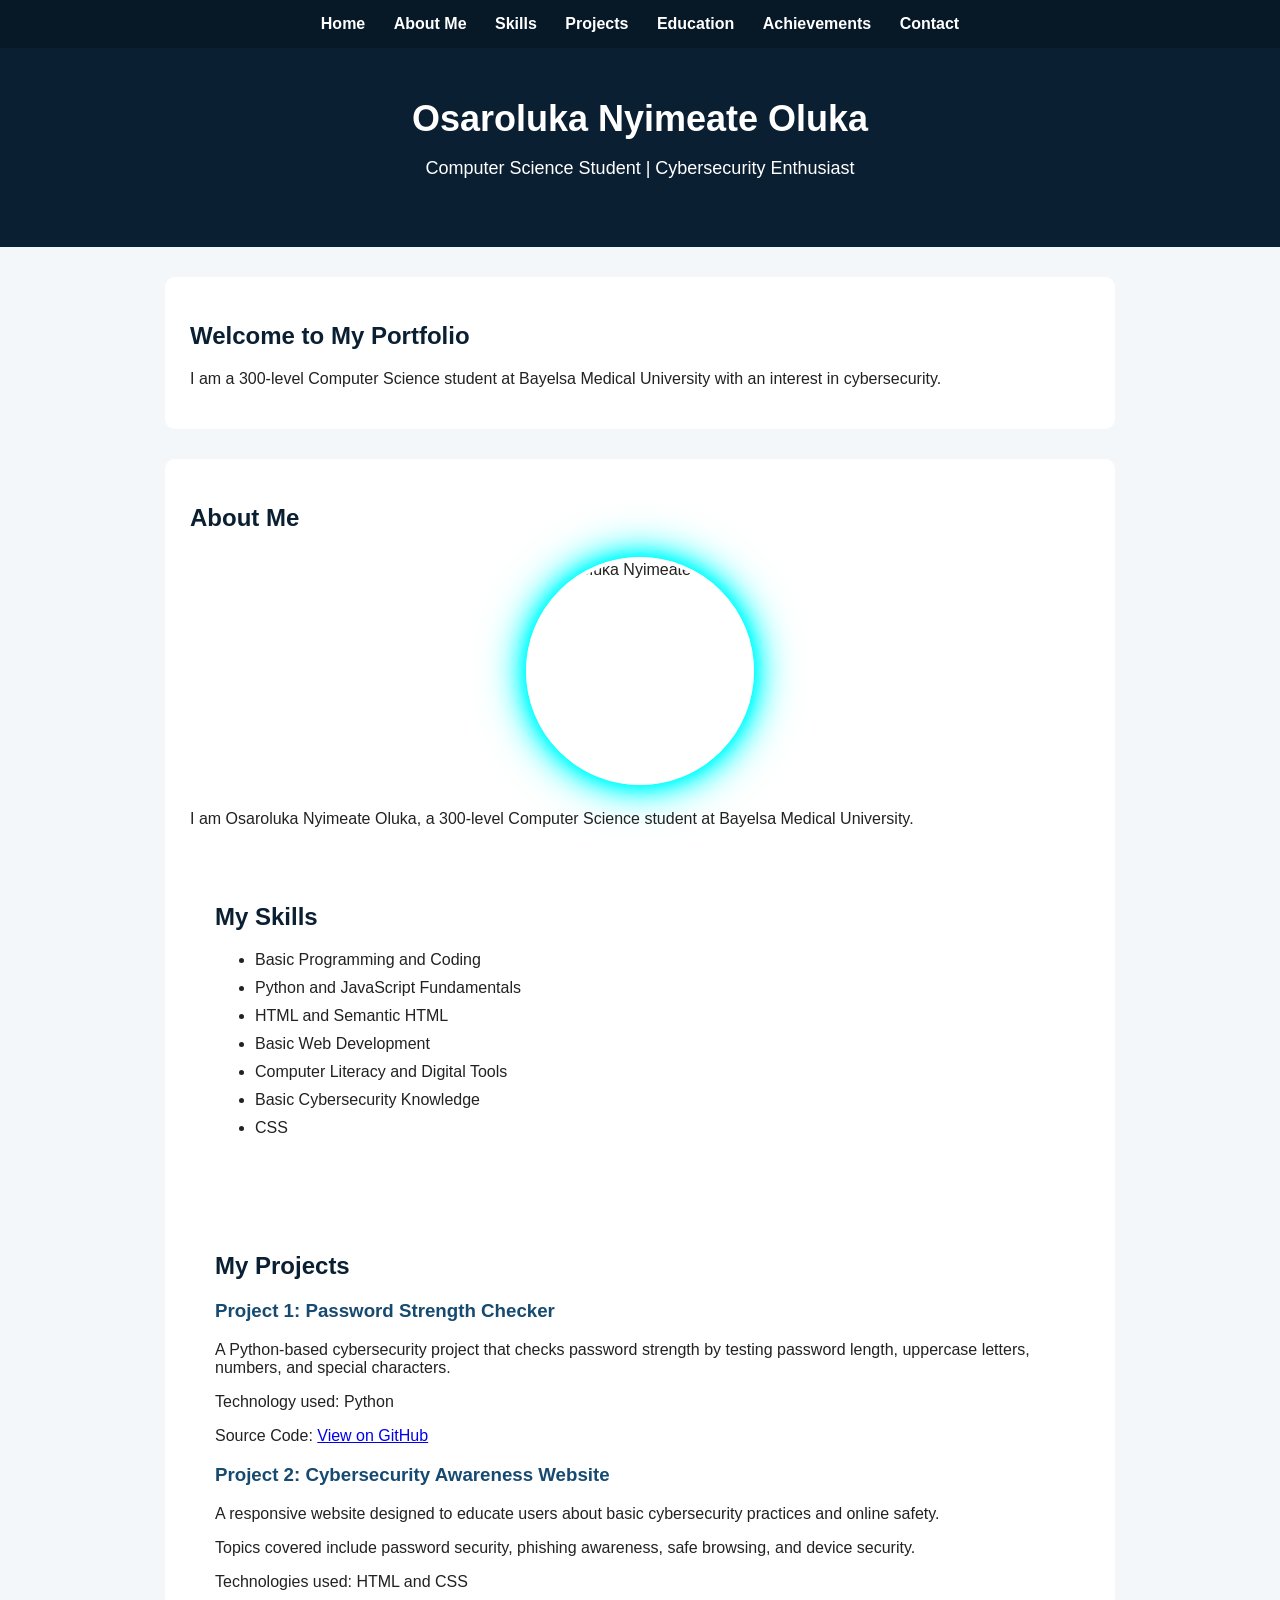
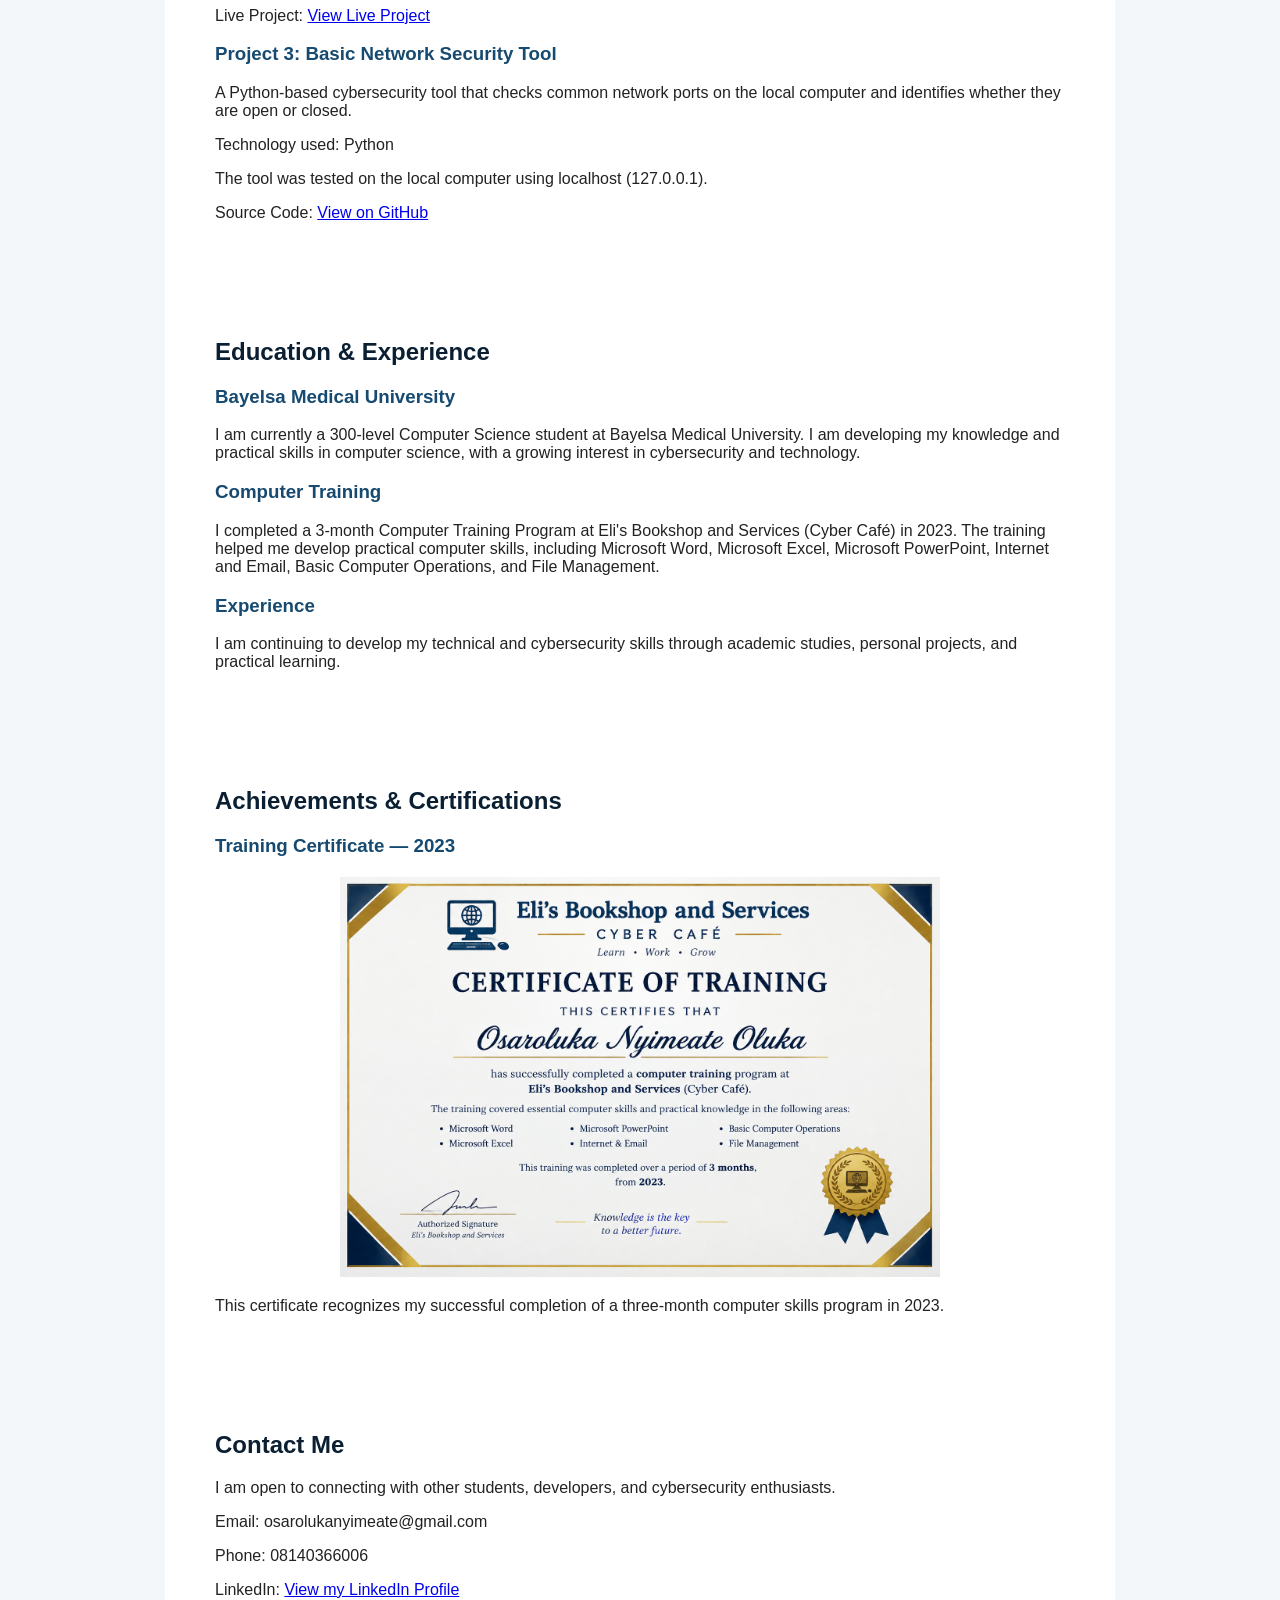
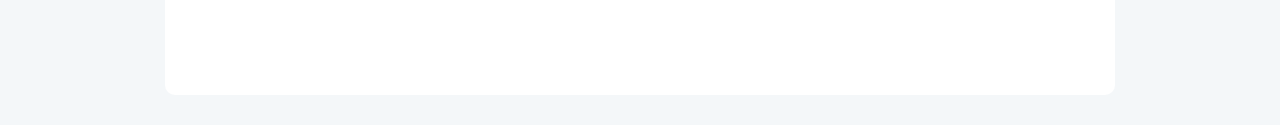
==== index.html @ 77a9a87f "Update index.html" ====
<!DOCTYPE html>
<html lang="en">
<head>
    <meta charset="UTF-8">
    <meta name="viewport" content="width=device-width, initial-scale=1.0">
    <title>Osaroluka Nyimeate Oluka | Cybersecurity Portfolio</title>
    <link rel="stylesheet" href="style.css">
</head>

<body>

    <nav>
        <a href="#home">Home</a>
        <a href="#about">About Me</a>
        <a href="#skills">Skills</a>
        <a href="#projects">Projects</a>
        <a href="#education">Education</a>
	<a href="#achievements">Achievements</a>
	<a href="#contact">Contact</a>
    </nav>

    <header id="home">
        <h1>Osaroluka Nyimeate Oluka</h1>
        <p>Computer Science Student | Cybersecurity Enthusiast</p>
    </header>

    <section>
        <h2>Welcome to My Portfolio</h2>
        <p>
            I am a 300-level Computer Science student at Bayelsa Medical University
            with an interest in cybersecurity.
        </p>
    </section>

    <section id="about">
    <h2>About Me</h2>

   <img src="/cybersecurity-portfolio/images/profile.jpg"
     alt="Osaroluka Nyimeate Oluka"
     class="profile-picture">
    <p>
        I am Osaroluka Nyimeate Oluka, a 300-level Computer Science student
        at Bayelsa Medical University.
    </p>

    <section id="skills">
        <h2>My Skills</h2>

        <ul>
            <li>Basic Programming and Coding</li>
            <li>Python and JavaScript Fundamentals</li>
            <li>HTML and Semantic HTML</li>
            <li>Basic Web Development</li>
            <li>Computer Literacy and Digital Tools</li>
            <li>Basic Cybersecurity Knowledge</li>
            <li>CSS</li>
        </ul>
    </section>

  <section id="projects">
    <h2>My Projects</h2>

    <div>
        <h3>Project 1: Password Strength Checker</h3>
        <p>
            A Python-based cybersecurity project that checks password strength
            by testing password length, uppercase letters, numbers, and special
            characters.
        </p>
        <p>
            Technology used: Python
        </p>
        <p>
            Source Code:
            <a href="https://github.com/osarolukanyimeate-ui/cybersecurity-portfolio/tree/main/password-checker"
               target="_blank">
                View on GitHub
            </a>
        </p>
    </div>

    <div>
        <h3>Project 2: Cybersecurity Awareness Website</h3>
        <p>
            A responsive website designed to educate users about basic
            cybersecurity practices and online safety.
        </p>
        <p>
            Topics covered include password security, phishing awareness,
            safe browsing, and device security.
        </p>
        <p>
            Technologies used: HTML and CSS
        </p>
        <p>
            Live Project:
            <a href="https://osarolukanyimeate-ui.github.io/cybersecurity-portfolio/cybersecurity-awareness/awareness.html"
               target="_blank">
                View Live Project
            </a>
        </p>
    </div>

    <div>
        <h3>Project 3: Basic Network Security Tool</h3>
        <p>
            A Python-based cybersecurity tool that checks common network
            ports on the local computer and identifies whether they are
            open or closed.
        </p>
        <p>
            Technology used: Python
        </p>
        <p>
            The tool was tested on the local computer using localhost
            (127.0.0.1).
        </p>
        <p>
            Source Code:
            <a href="https://github.com/osarolukanyimeate-ui/cybersecurity-portfolio/tree/main/network-security-tool"
               target="_blank">
                View on GitHub
            </a>
        </p>
    </div>
</section>
<section id="education">
    <h2>Education & Experience</h2>

    <h3>Bayelsa Medical University</h3>
    <p>
        I am currently a 300-level Computer Science student at Bayelsa Medical University.
        I am developing my knowledge and practical skills in computer science, with a growing
        interest in cybersecurity and technology.
    </p>

    <h3>Computer Training</h3>
    <p>
        I completed a 3-month Computer Training Program at Eli's Bookshop and Services
        (Cyber Café) in 2023. The training helped me develop practical computer skills,
        including Microsoft Word, Microsoft Excel, Microsoft PowerPoint, Internet and Email,
        Basic Computer Operations, and File Management.
    </p>

    <h3>Experience</h3>
    <p>
        I am continuing to develop my technical and cybersecurity skills through academic
        studies, personal projects, and practical learning.
    </p>
</section>
<section id="achievements">
    <h2>Achievements & Certifications</h2>

    <h3>Training Certificate — 2023</h3>

   <img src="Images/certificate.png"
     alt="Certificate of Computer Training">

    <p>
        This certificate recognizes my successful completion of a
        three-month computer skills program in 2023.
    </p>
</section>
    <section id="contact">
    <h2>Contact Me</h2>

    <p>
        I am open to connecting with other students, developers,
        and cybersecurity enthusiasts.
    </p>

    <p>
        Email: osarolukanyimeate@gmail.com
    </p>

    <p>
        Phone: 08140366006
    </p>

    <p>
        LinkedIn:
        <a href="https://www.linkedin.com/in/nyimeate-osaroluka-bbb69943b"
           target="_blank">
            View my LinkedIn Profile
        </a>
    </p>
</section>
---- style.css ----
body {
    font-family: Arial, sans-serif;
    margin: 0;
    padding: 0;
    background-color: #f4f7f9;
    color: #222;
}

nav {
    background-color: #071827;
    text-align: center;
    padding: 15px;
}

nav a {
    color: white;
    text-decoration: none;
    margin: 0 12px;
    font-weight: bold;
}

nav a:hover {
    text-decoration: underline;
}

header {
    background-color: #0b1f33;
    color: white;
    text-align: center;
    padding: 50px 20px;
}

header h1 {
    margin: 0;
    font-size: 36px;
}

header p {
    font-size: 18px;
}

section {
    max-width: 900px;
    margin: 30px auto;
    padding: 25px;
    background-color: white;
    border-radius: 10px;
}

h2 {
    color: #0b1f33;
}

h3 {
    color: #164a70;
}

li {
    margin-bottom: 10px;
}


/* Mobile Responsive Design */

@media (max-width: 600px) {

    nav a {
        display: block;
        margin: 10px 0;
    }

    header {
        padding: 35px 15px;
    }

    header h1 {
        font-size: 28px;
    }

    header p {
        font-size: 16px;
    }

    section {
        margin: 20px 10px;
        padding: 20px;
    }

    h2 {
        font-size: 24px;
    }
}
#achievements img {
    width: 600px;
    max-width: 100%;
    height: auto;
    display: block;
    margin: 20px auto;
}
.profile-picture {
    width: 220px;
    height: 220px;
    object-fit: cover;
    border-radius: 50%;
    display: block;
    margin: 25px auto;

    /* Glowing circumference */
    border: 4px solid white;
    box-shadow:
        0 0 10px #00ffff,
        0 0 20px #00ffff,
        0 0 35px #00ffff,
        0 0 50px rgba(0, 255, 255, 0.7);

    /* Smooth animation */
    animation: profileGlow 2s ease-in-out infinite alternate;
}

@keyframes profileGlow {
    from {
        box-shadow:
            0 0 8px #00ffff,
            0 0 15px #00ffff,
            0 0 25px #00ffff;
    }

    to {
        box-shadow:
            0 0 15px #00ffff,
            0 0 30px #00ffff,
            0 0 50px #00ffff,
            0 0 70px rgba(0, 255, 255, 0.7);
    }
}
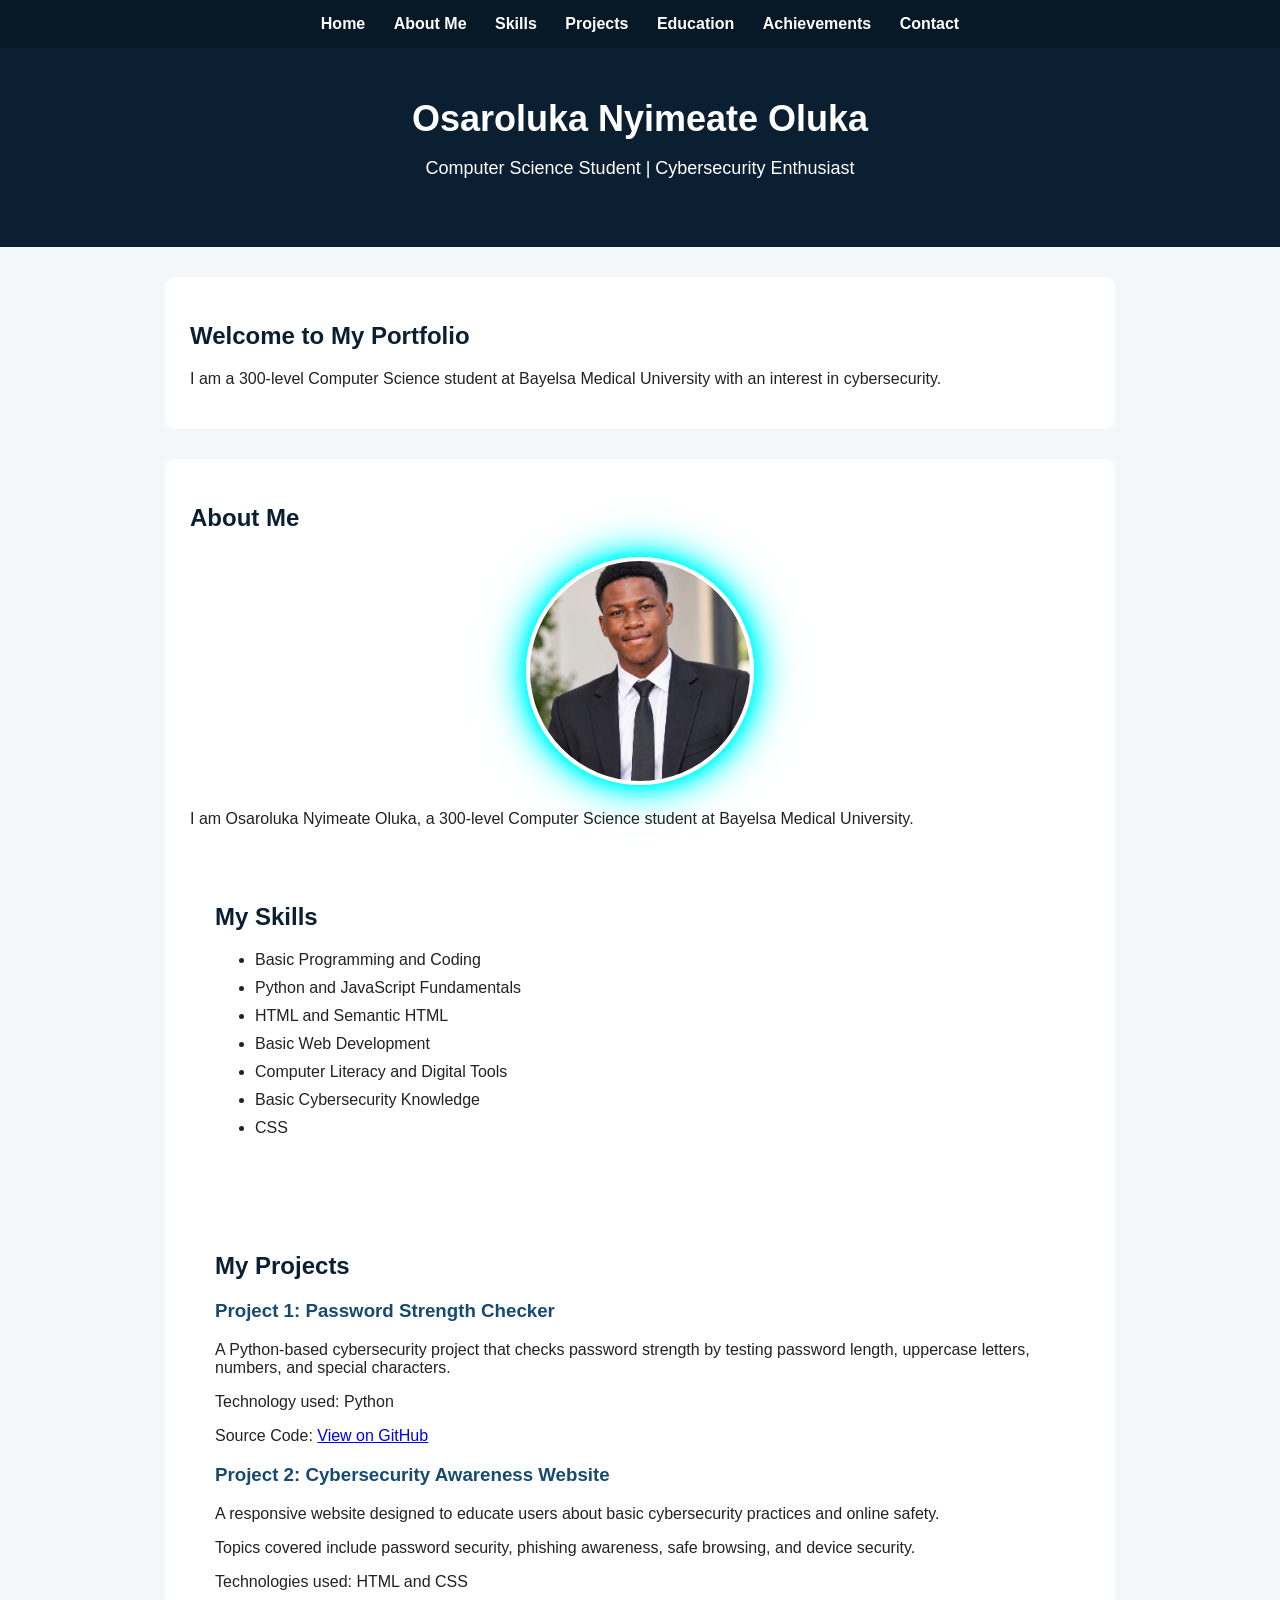
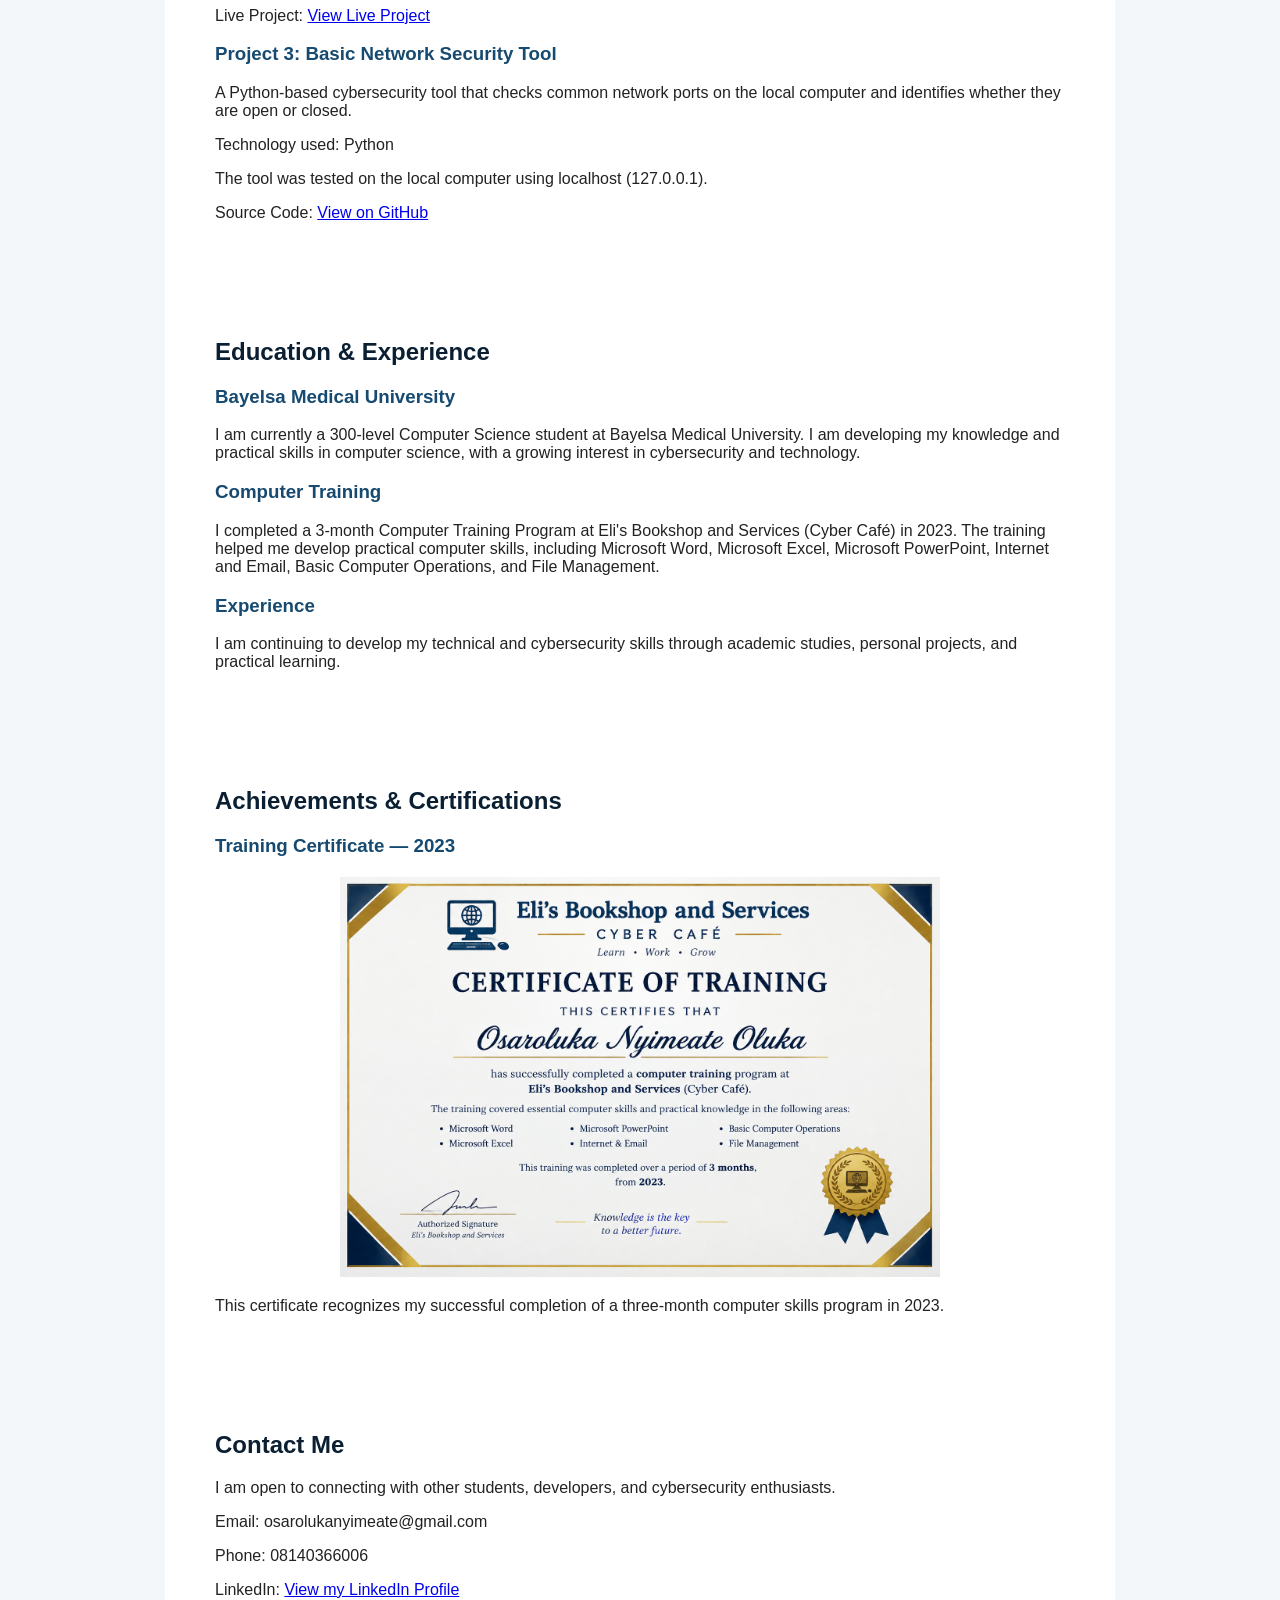
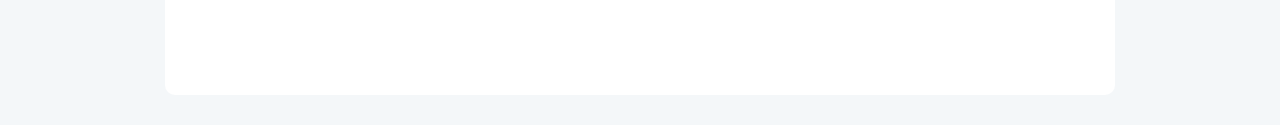
==== commit 265a11a6: "Update index.html" ====
--- a/index.html
+++ b/index.html
@@ -34,8 +34,7 @@
 
     <section id="about">
     <h2>About Me</h2>
-
-   <img src="/cybersecurity-portfolio/images/profile.jpg"
+<img src="Images/profile.png"
      alt="Osaroluka Nyimeate Oluka"
      class="profile-picture">
     <p>
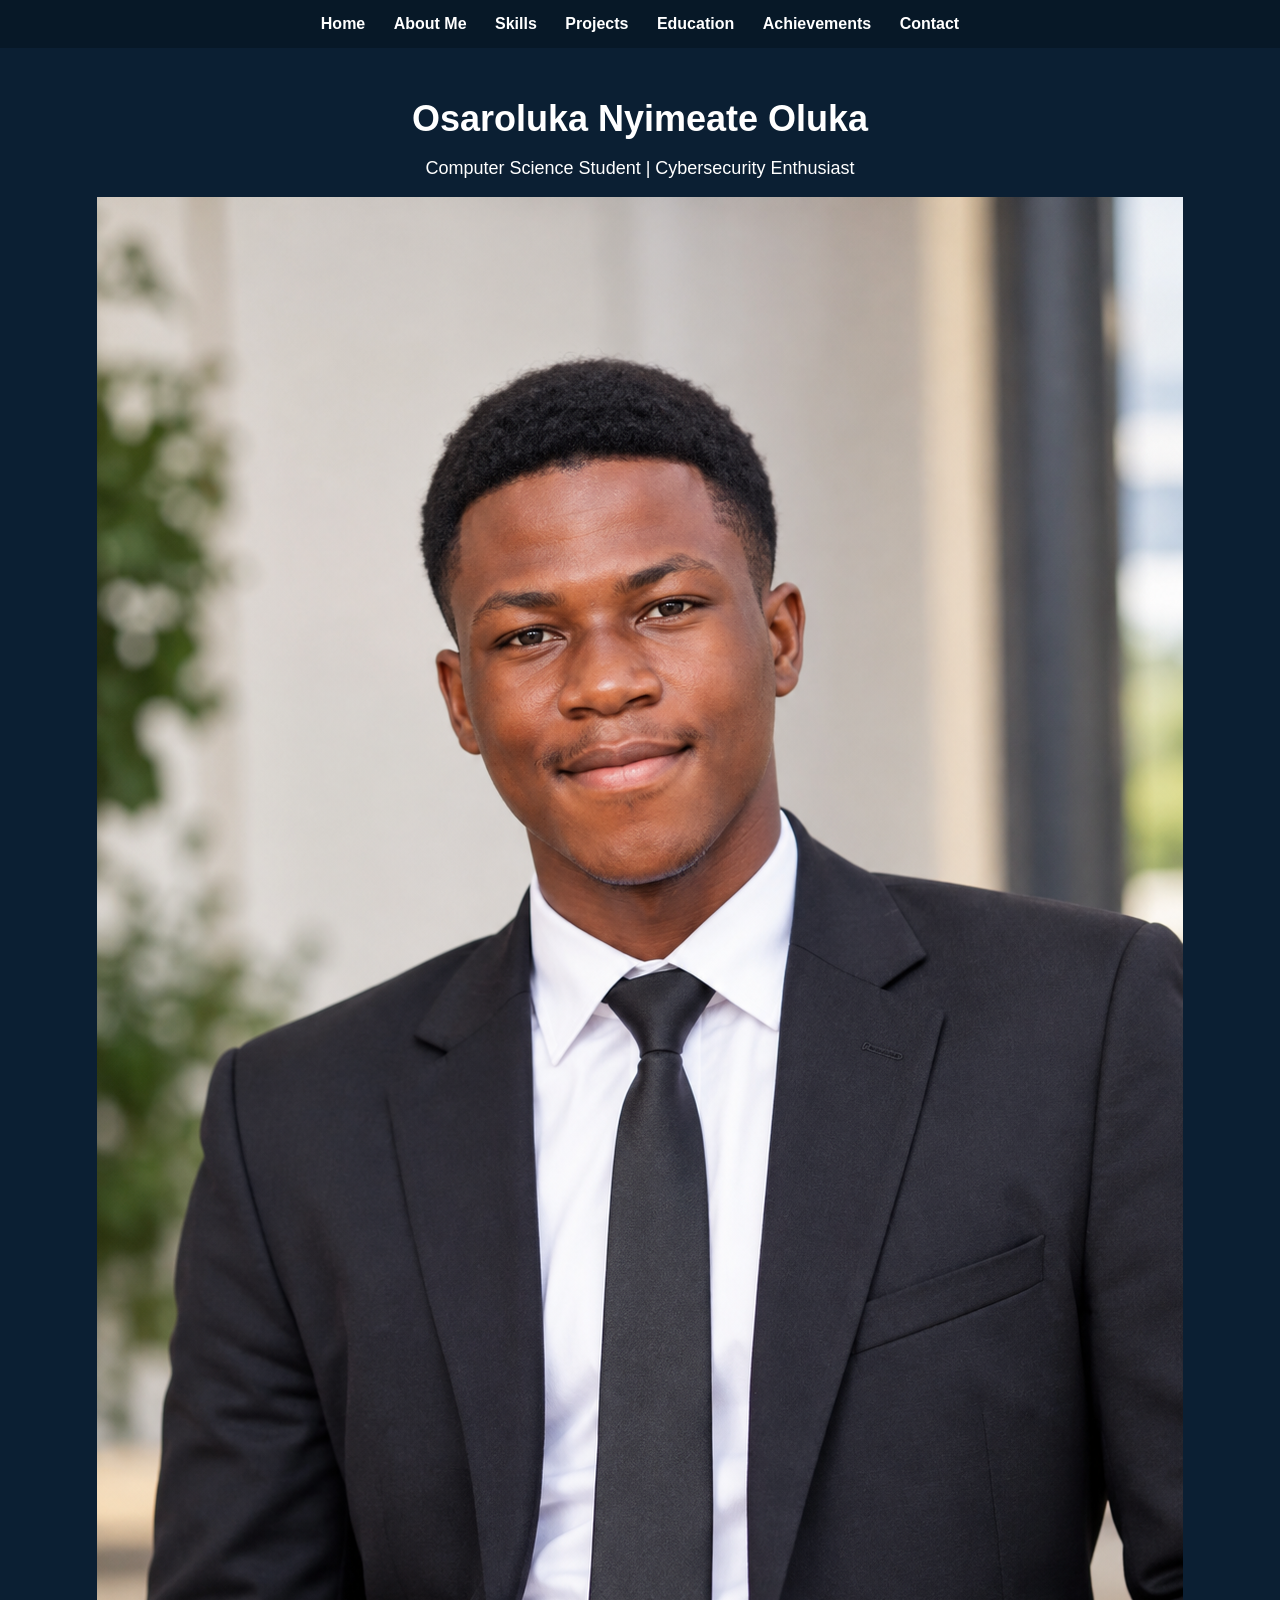
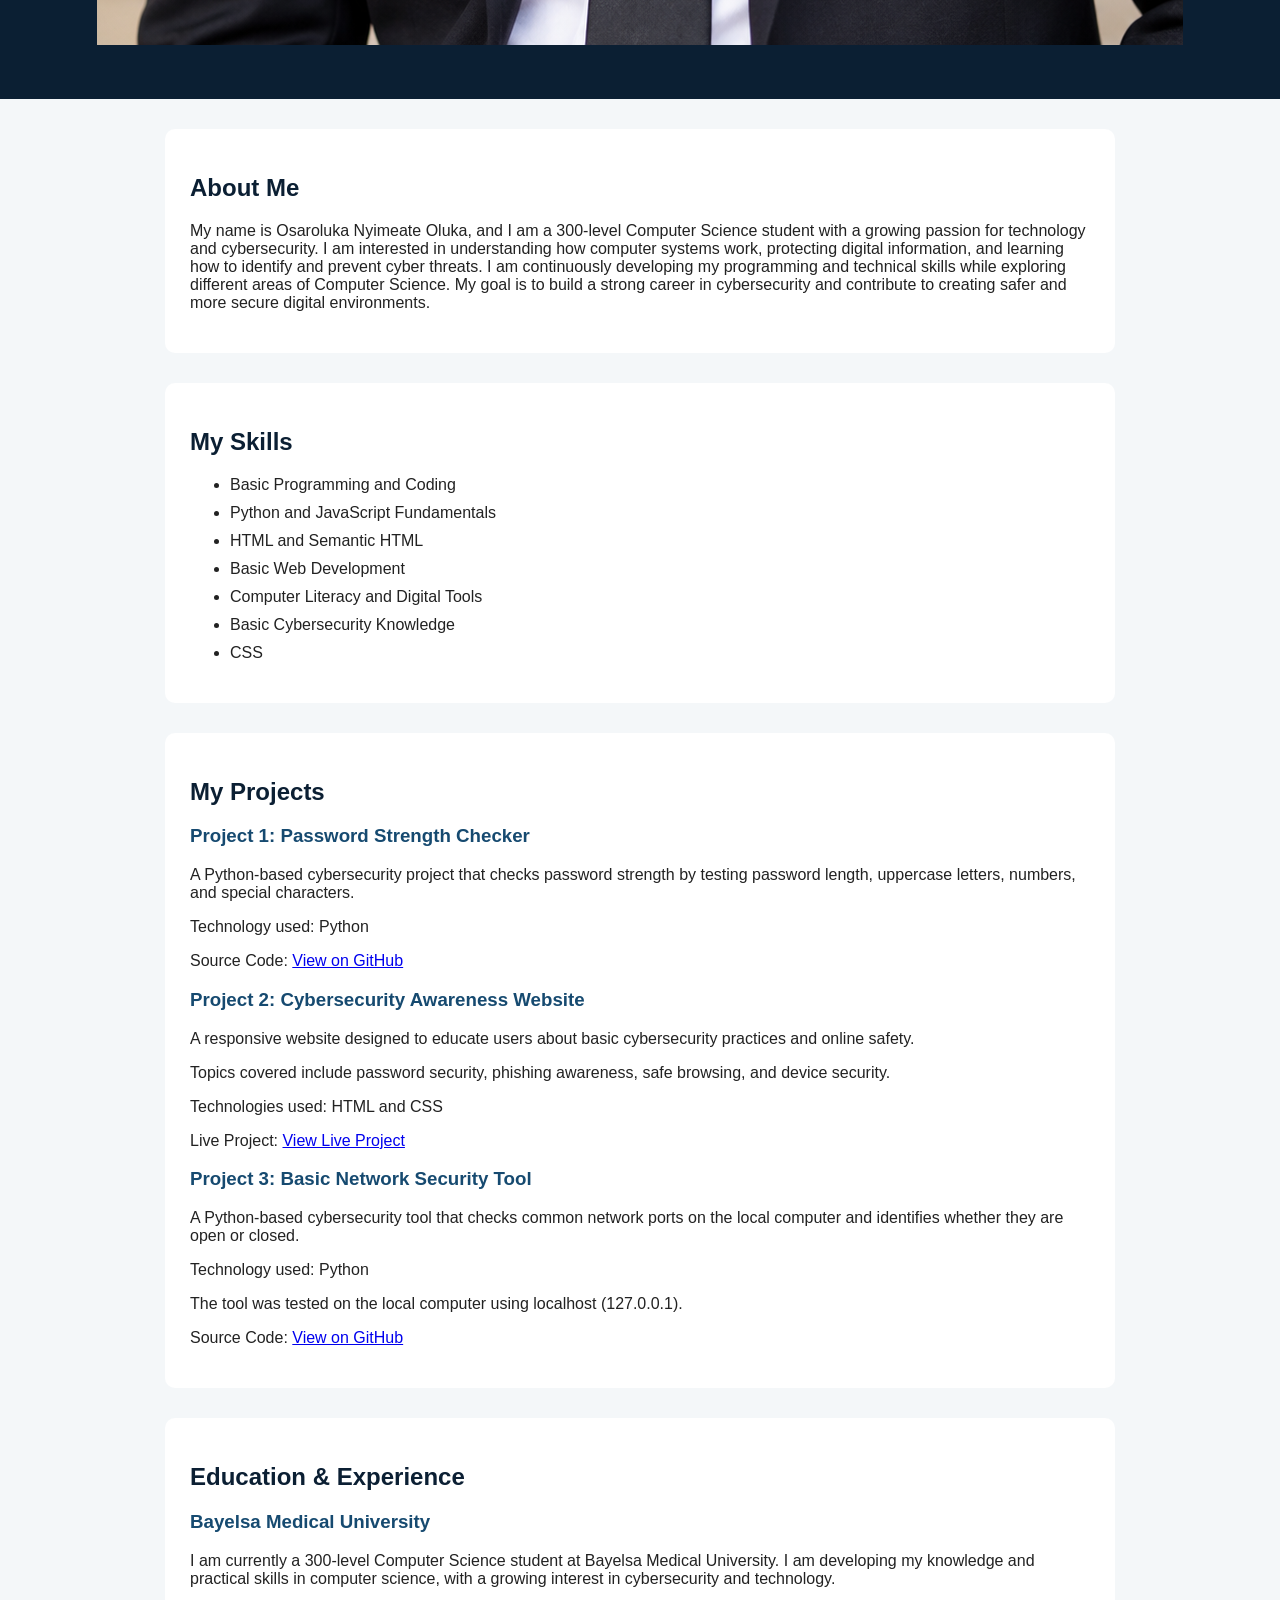
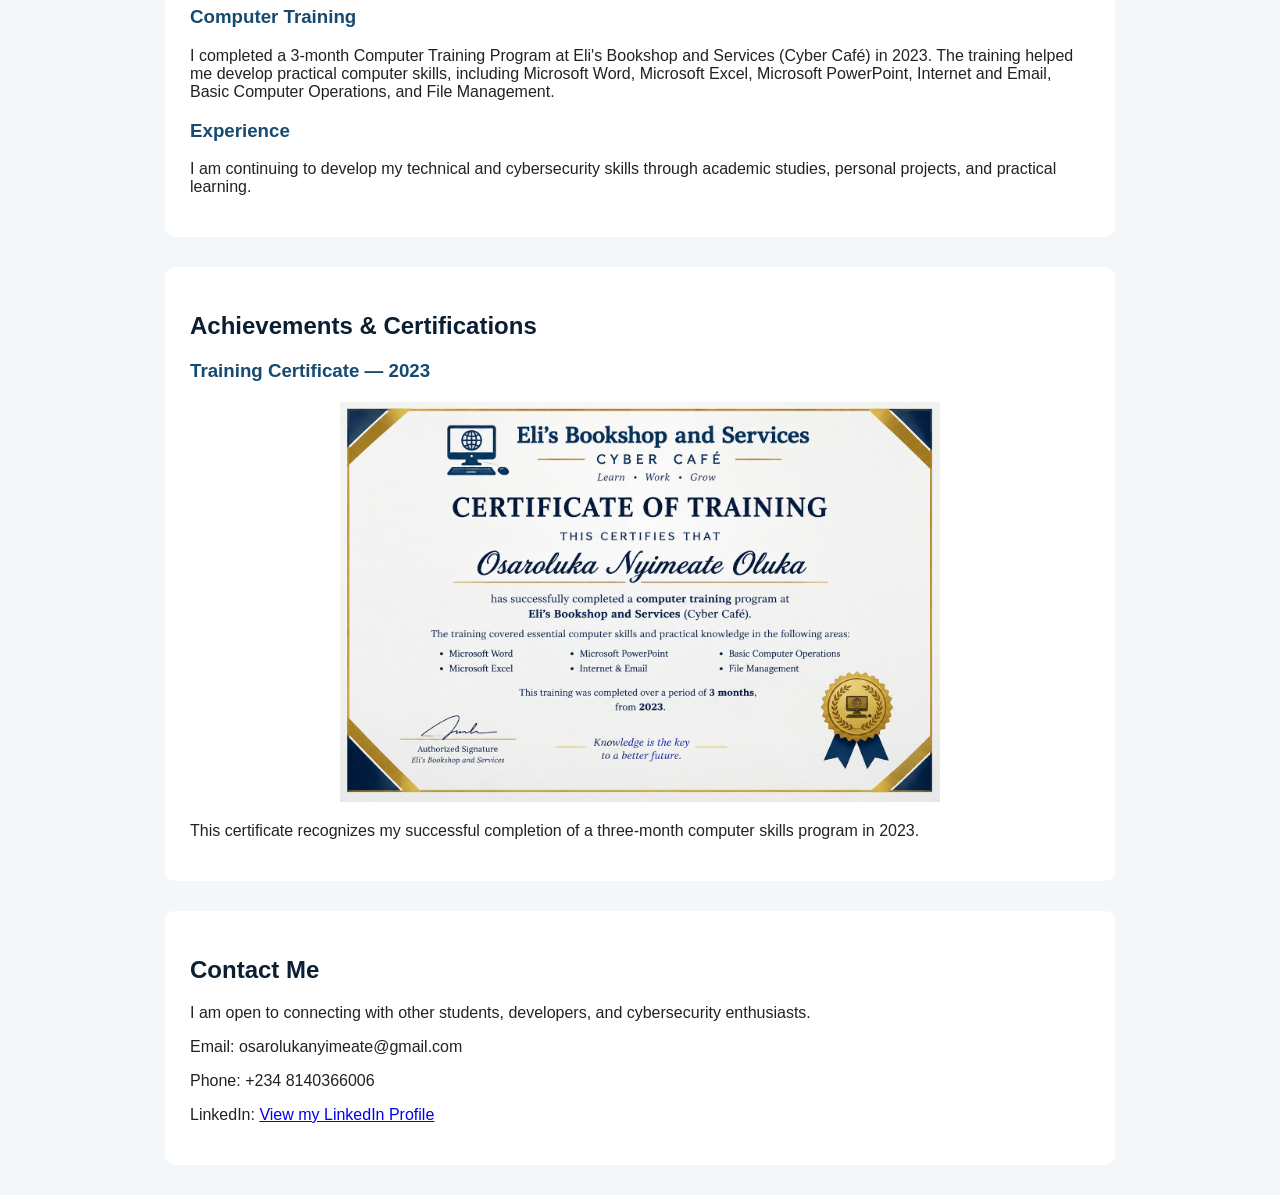
==== commit fdc41d00: "Update index.html" ====
--- a/index.html
+++ b/index.html
@@ -19,42 +19,52 @@
 	<a href="#contact">Contact</a>
     </nav>
 
-    <header id="home">
-        <h1>Osaroluka Nyimeate Oluka</h1>
-        <p>Computer Science Student | Cybersecurity Enthusiast</p>
-    </header>
+ <header id="home">
+    <div class="header-content">
 
-    <section>
-        <h2>Welcome to My Portfolio</h2>
-        <p>
-            I am a 300-level Computer Science student at Bayelsa Medical University
-            with an interest in cybersecurity.
-        </p>
-    </section>
+        <div class="header-text">
+            <h1>Osaroluka Nyimeate Oluka</h1>
+            <p>Computer Science Student | Cybersecurity Enthusiast</p>
+        </div>
 
-    <section id="about">
+        <img src="Images/profile.png"
+             alt="Osaroluka Nyimeate Oluka"
+             class="header-picture">
+
+    </div>
+</header>
+
+    
+   <section id="about">
     <h2>About Me</h2>
-<img src="Images/profile.png"
-     alt="Osaroluka Nyimeate Oluka"
-     class="profile-picture">
+
     <p>
-        I am Osaroluka Nyimeate Oluka, a 300-level Computer Science student
-        at Bayelsa Medical University.
+        My name is Osaroluka Nyimeate Oluka, and I am a 300-level Computer Science
+        student with a growing passion for technology and cybersecurity. I am
+        interested in understanding how computer systems work, protecting digital
+        information, and learning how to identify and prevent cyber threats. I am
+        continuously developing my programming and technical skills while exploring
+        different areas of Computer Science. My goal is to build a strong career in
+        cybersecurity and contribute to creating safer and more secure digital
+        environments.
     </p>
+</section>
 
-    <section id="skills">
-        <h2>My Skills</h2>
 
-        <ul>
-            <li>Basic Programming and Coding</li>
-            <li>Python and JavaScript Fundamentals</li>
-            <li>HTML and Semantic HTML</li>
-            <li>Basic Web Development</li>
-            <li>Computer Literacy and Digital Tools</li>
-            <li>Basic Cybersecurity Knowledge</li>
-            <li>CSS</li>
-        </ul>
-    </section>
+<section id="skills">
+    <h2>My Skills</h2>
+
+    <ul>
+        <li>Basic Programming and Coding</li>
+        <li>Python and JavaScript Fundamentals</li>
+        <li>HTML and Semantic HTML</li>
+        <li>Basic Web Development</li>
+        <li>Computer Literacy and Digital Tools</li>
+        <li>Basic Cybersecurity Knowledge</li>
+        <li>CSS</li>
+    </ul>
+</section>
+
 
   <section id="projects">
     <h2>My Projects</h2>
@@ -81,7 +91,7 @@
     <div>
         <h3>Project 2: Cybersecurity Awareness Website</h3>
         <p>
-            A responsive website designed to educate users about basic
+            A responsive website designed to educate users about basic 
             cybersecurity practices and online safety.
         </p>
         <p>
@@ -173,7 +183,7 @@
     </p>
 
     <p>
-        Phone: 08140366006
+        Phone: +234 8140366006
     </p>
 
     <p>
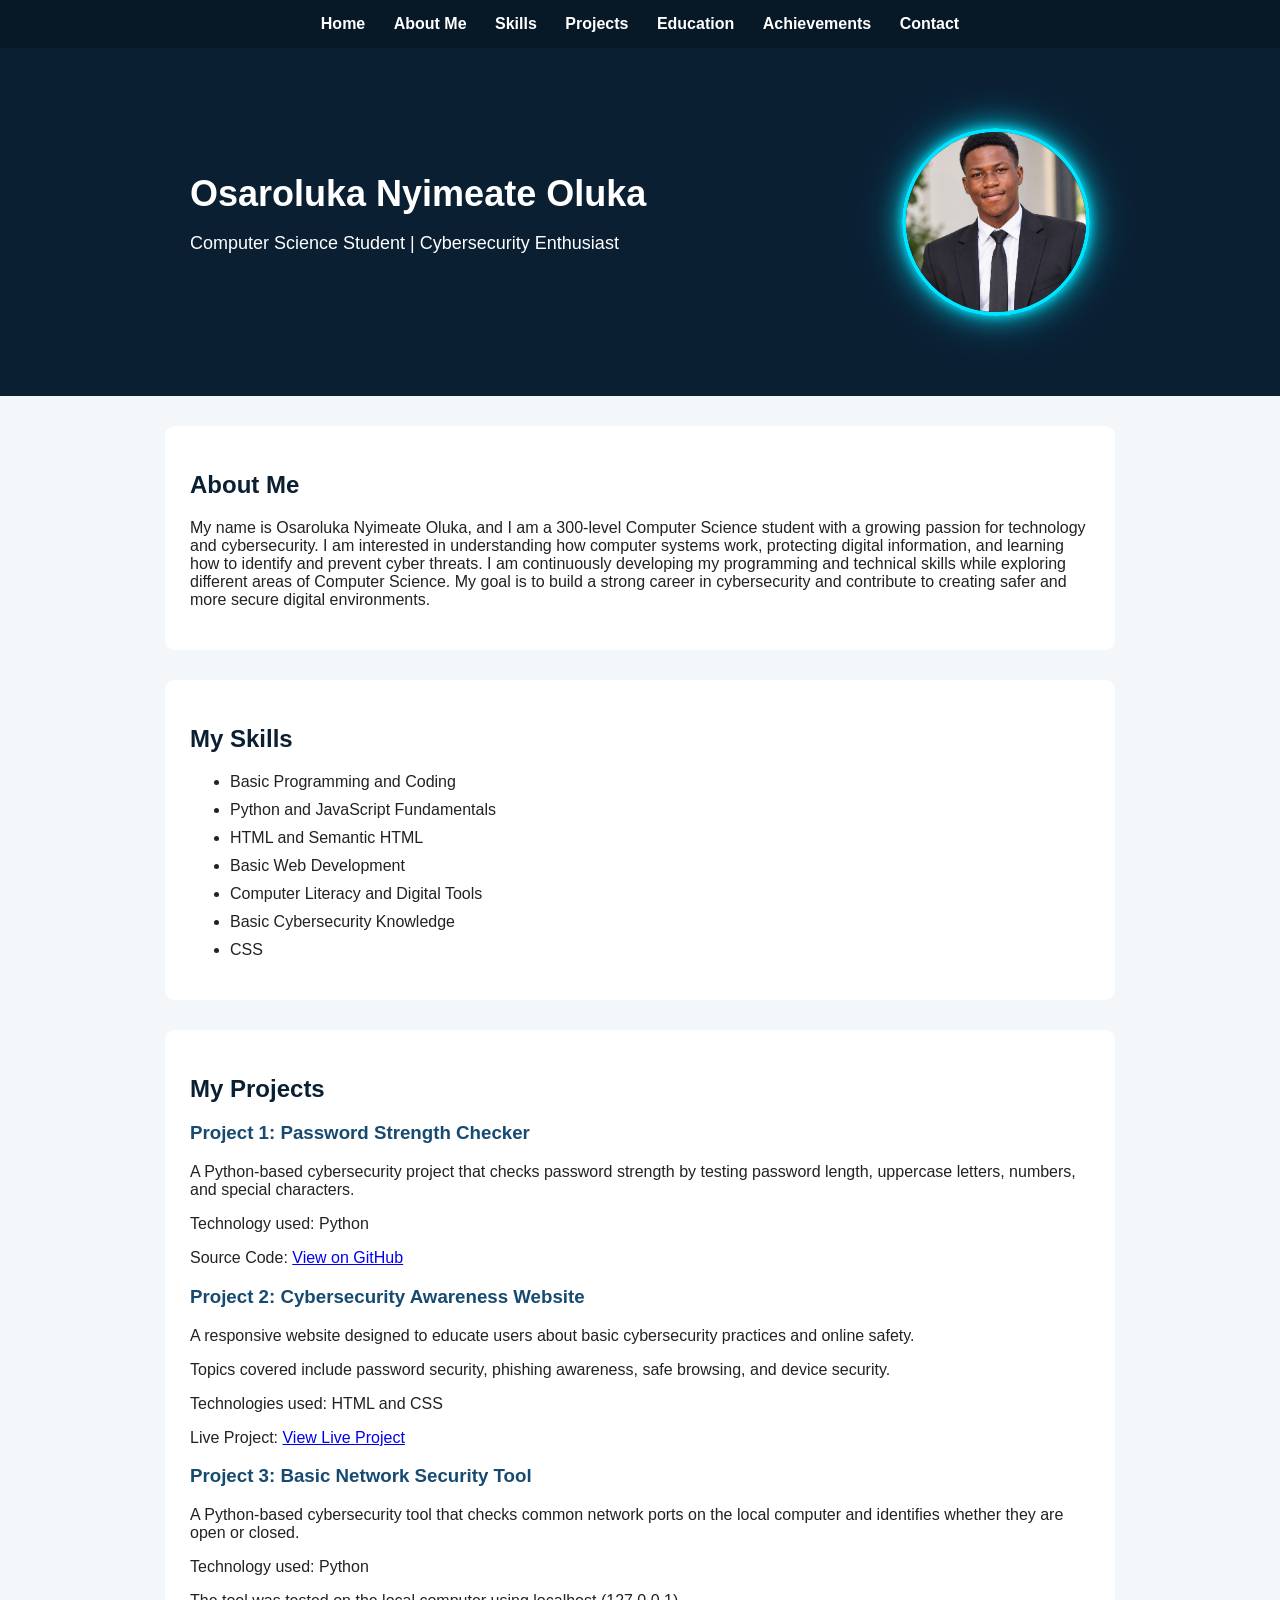
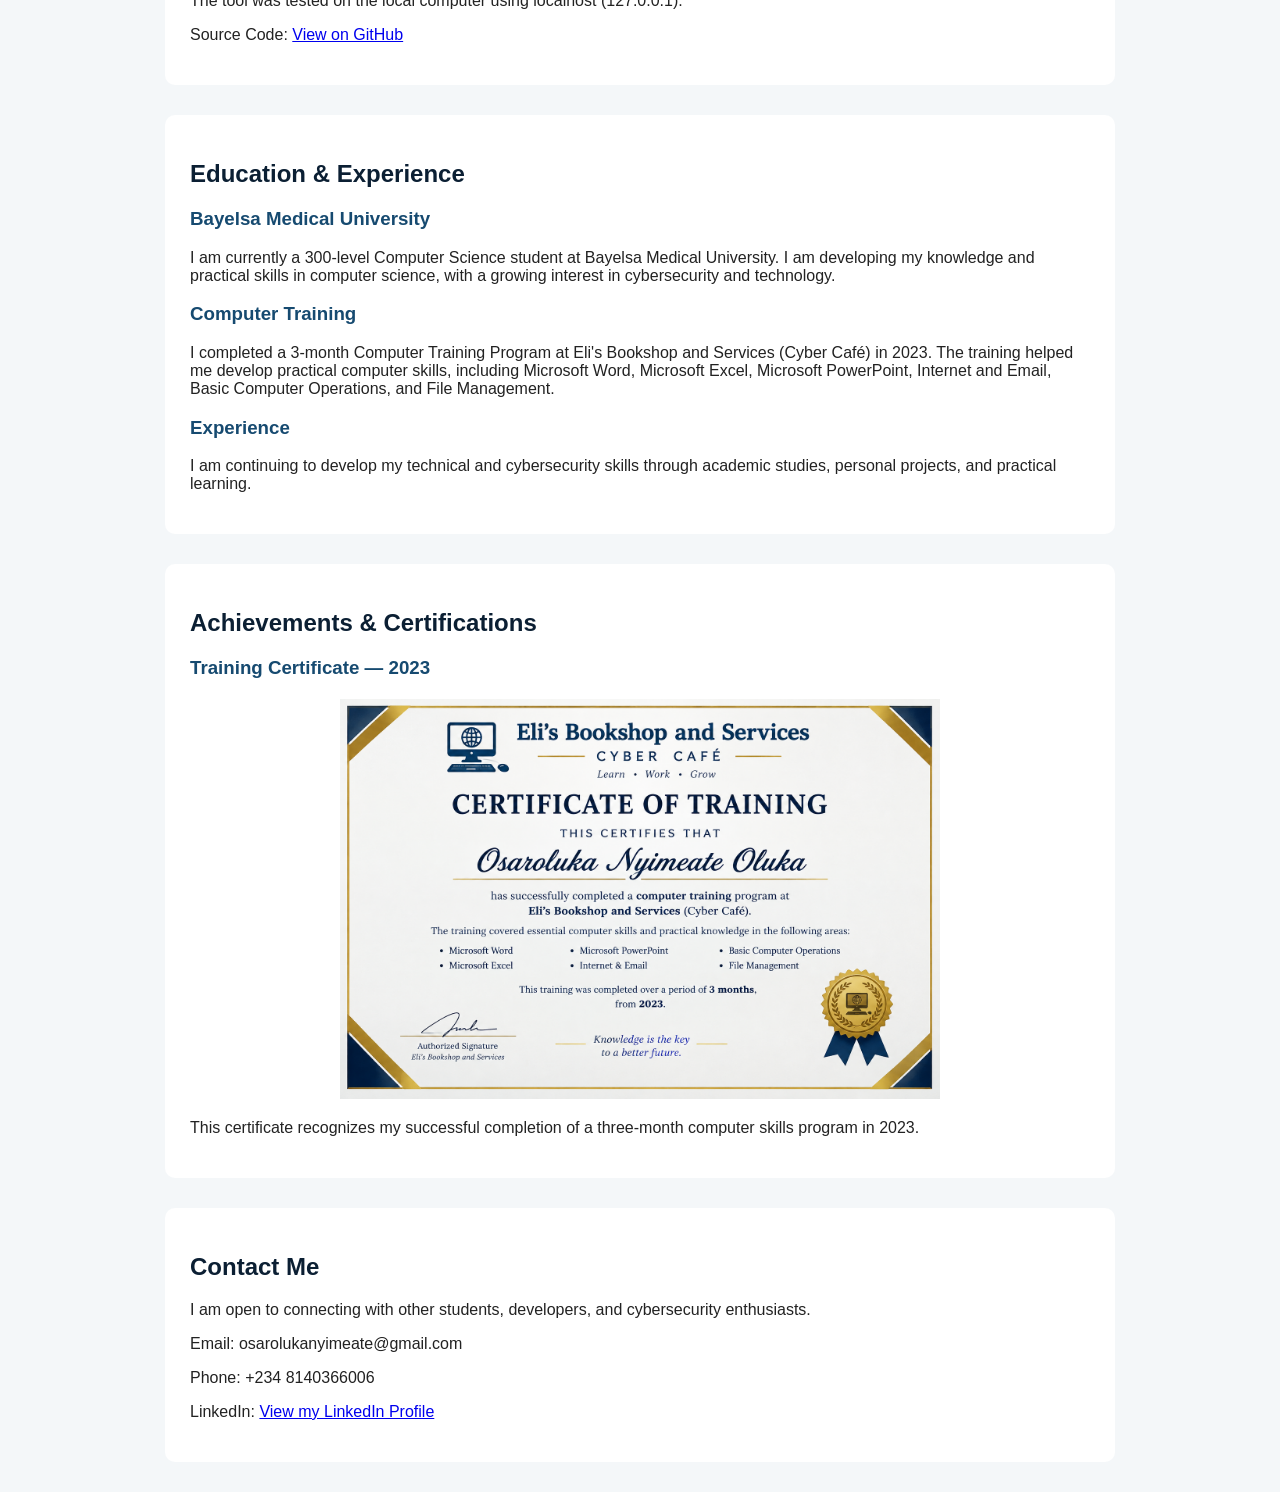
==== commit a5458c56: "Update index.html" ====
--- a/index.html
+++ b/index.html
@@ -19,6 +19,7 @@
 	<a href="#contact">Contact</a>
     </nav>
 
+ 
  <header id="home">
     <div class="header-content">
 
--- a/style.css
+++ b/style.css
@@ -132,4 +132,48 @@
             0 0 50px #00ffff,
             0 0 70px rgba(0, 255, 255, 0.7);
     }
-}+}
+.header-content {
+    max-width: 900px;
+    margin: 0 auto;
+    display: flex;
+    align-items: center;
+    justify-content: space-between;
+    gap: 60px;
+    padding: 30px 20px;
+}
+
+
+.header-text {
+    text-align: left;
+}
+
+.header-picture {
+    width: 180px;
+    height: 180px;
+    object-fit: cover;
+    border-radius: 50%;
+    border: 4px solid #00e5ff;
+
+    box-shadow:
+        0 0 10px #00e5ff,
+        0 0 25px rgba(0, 229, 255, 0.7),
+        0 0 45px rgba(0, 229, 255, 0.45);
+}
+
+/* Mobile view */
+@media (max-width: 600px) {
+    .header-content {
+        flex-direction: column;
+        text-align: center;
+    }
+
+    .header-text {
+        text-align: center;
+    }
+
+    .header-picture {
+        width: 150px;
+        height: 150px;
+    }
+}
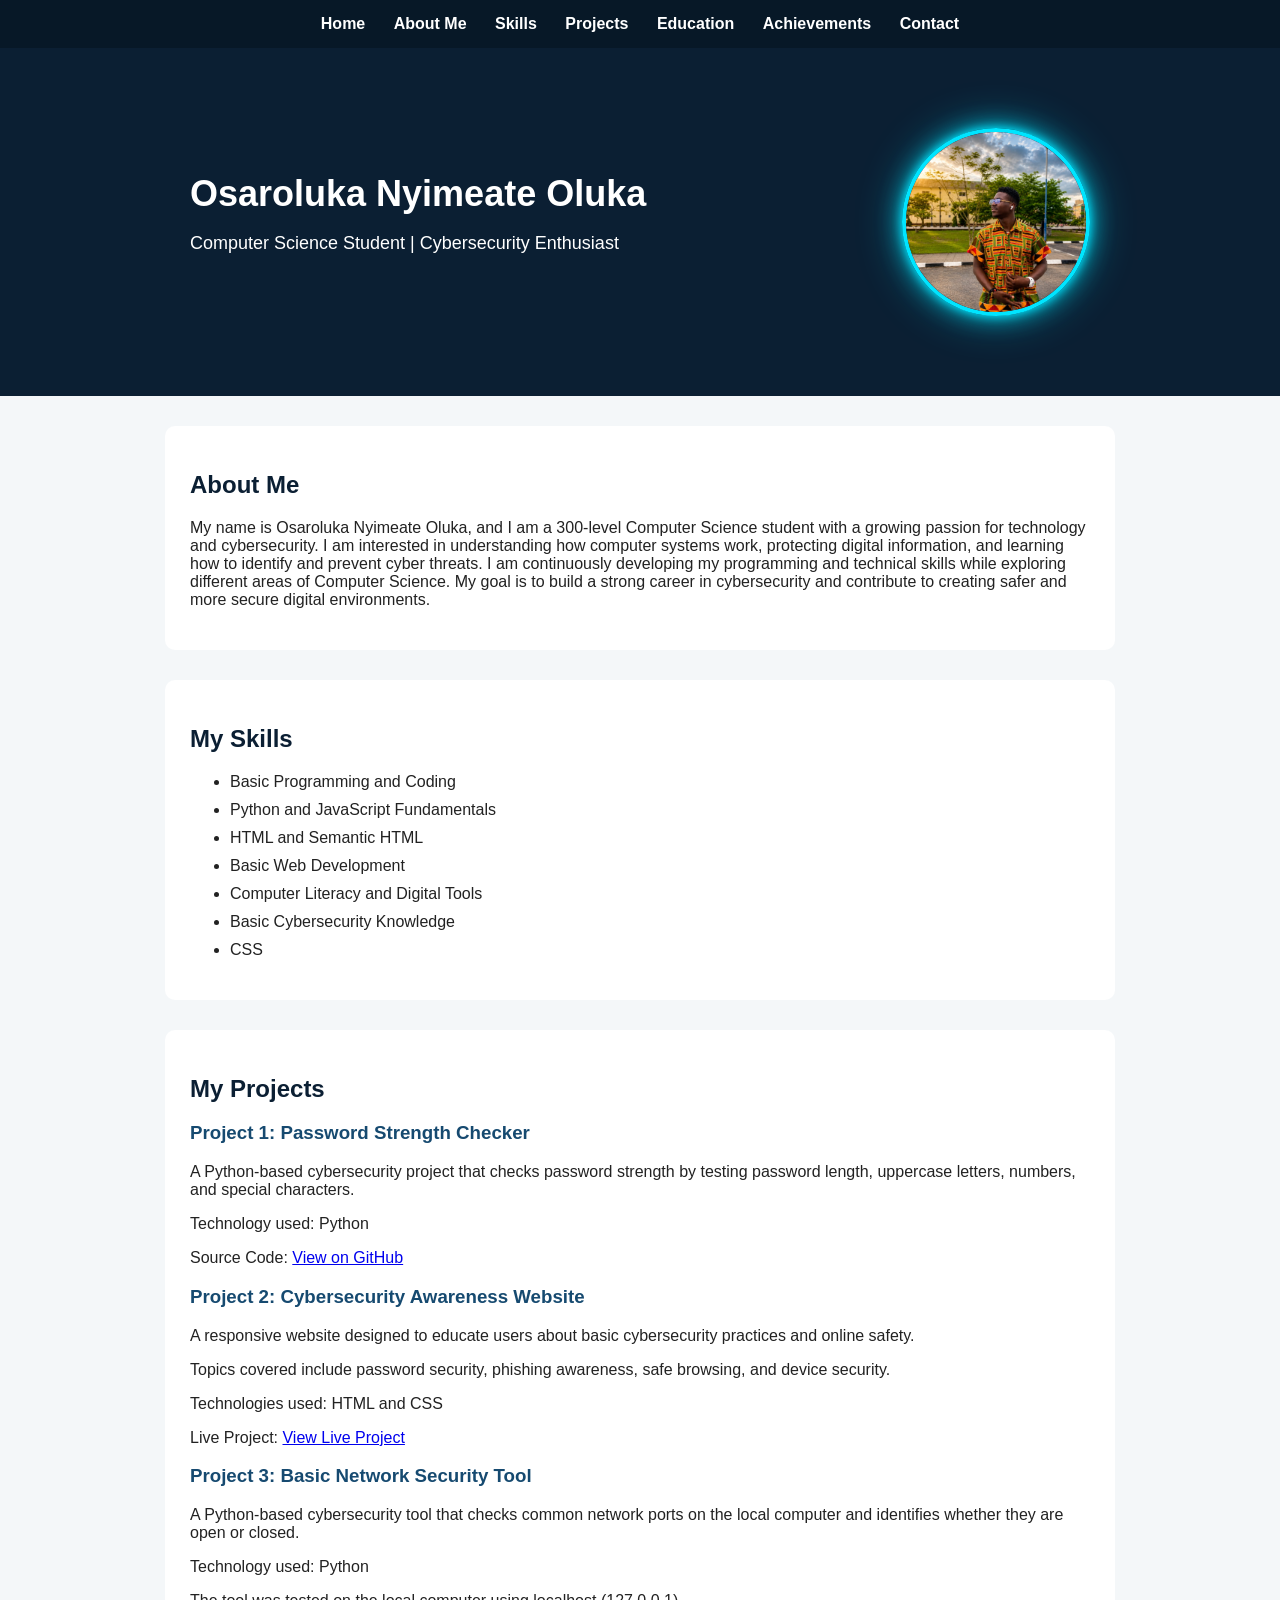
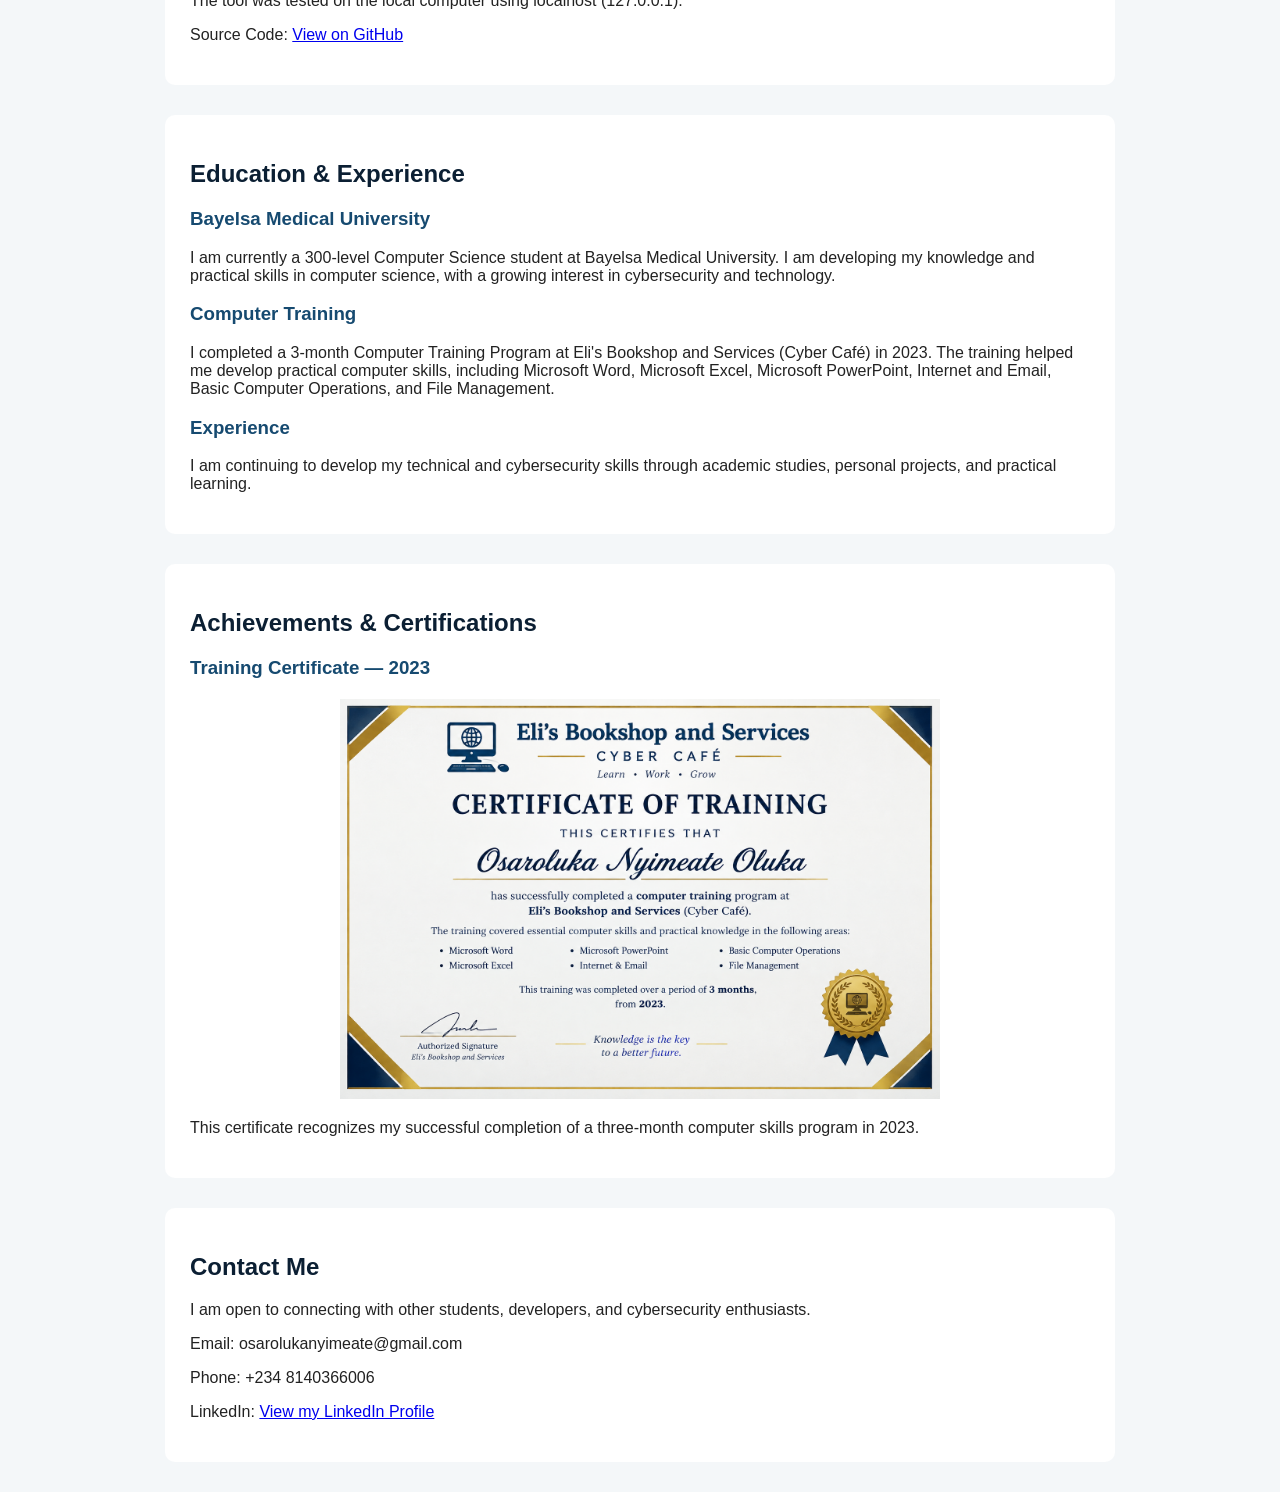
==== commit 5038bf79: "Update index.html" ====
--- a/index.html
+++ b/index.html
@@ -3,7 +3,7 @@
 <head>
     <meta charset="UTF-8">
     <meta name="viewport" content="width=device-width, initial-scale=1.0">
-    <title>Osaroluka Nyimeate Oluka | Cybersecurity Portfolio</title>
+    <title>Osaroluka Nyimeate Oluka  | Cybersecurity Portfolio</title>
     <link rel="stylesheet" href="style.css">
 </head>
 
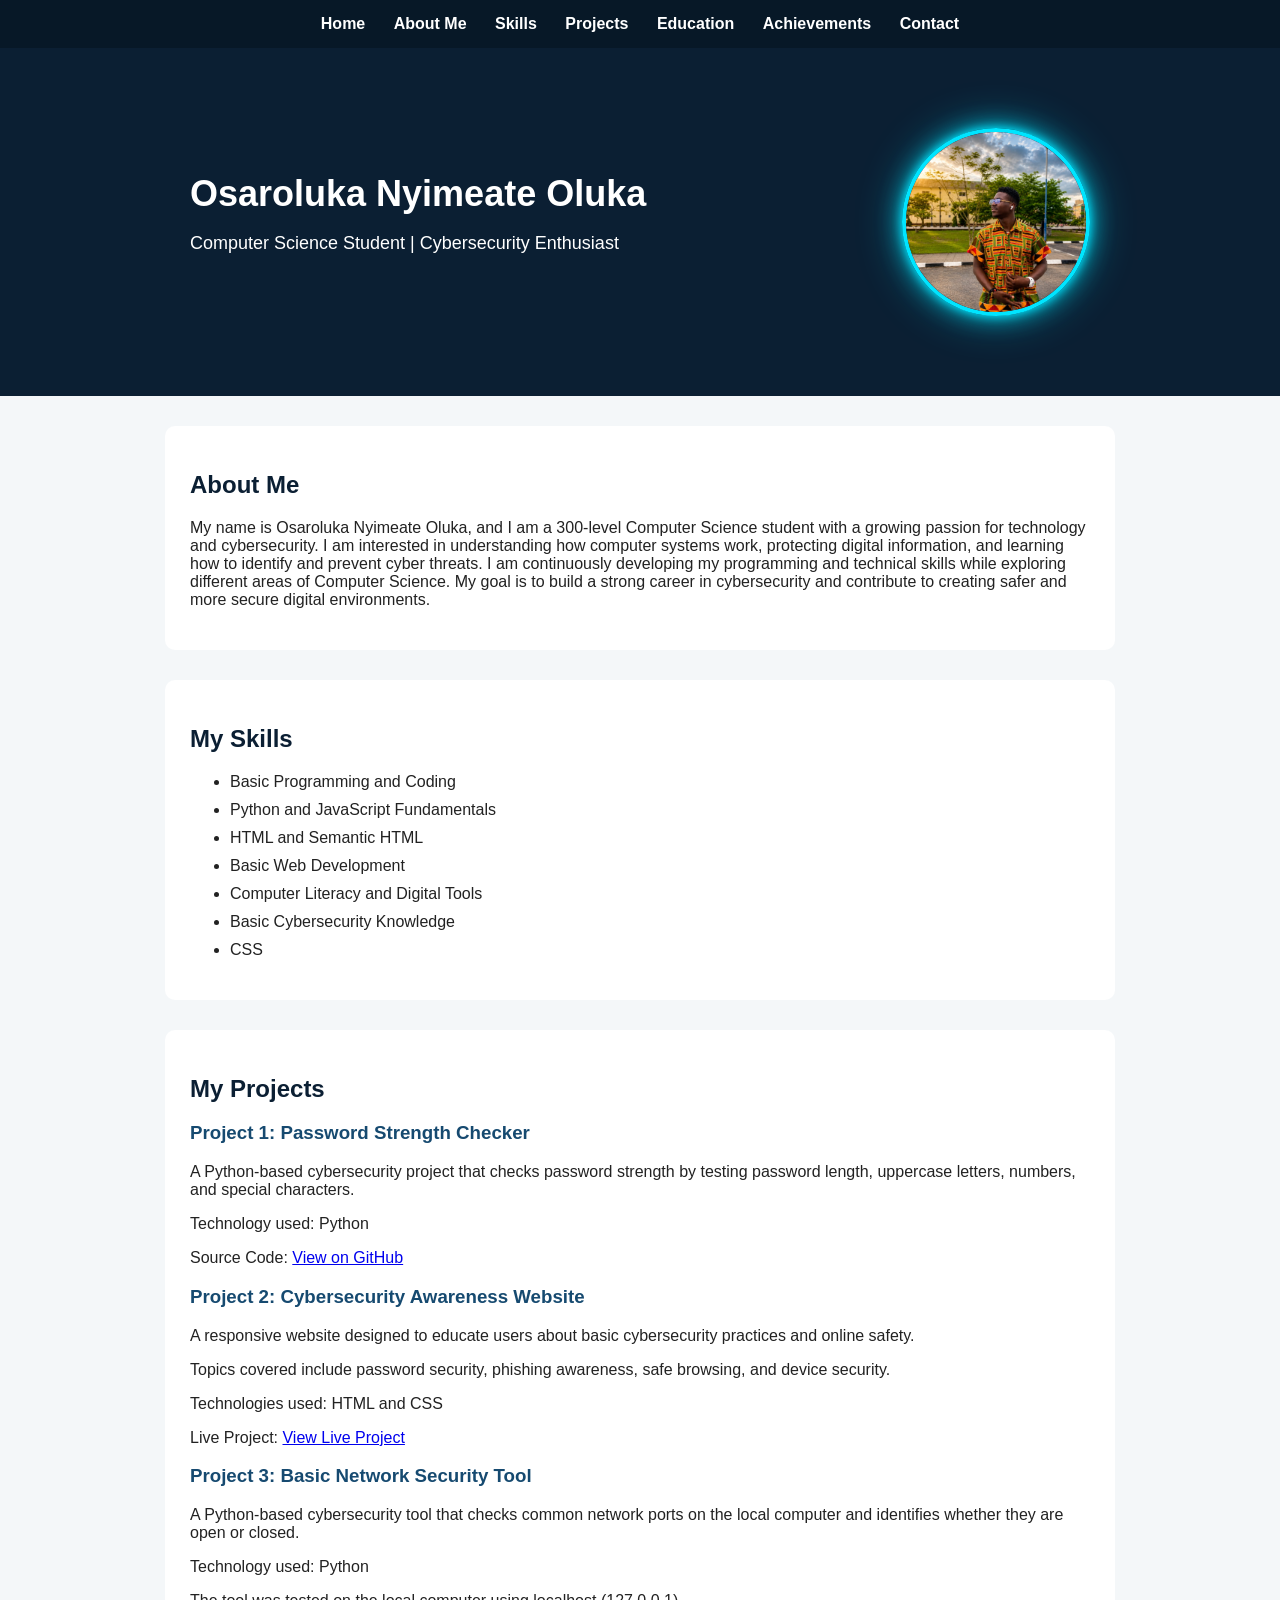
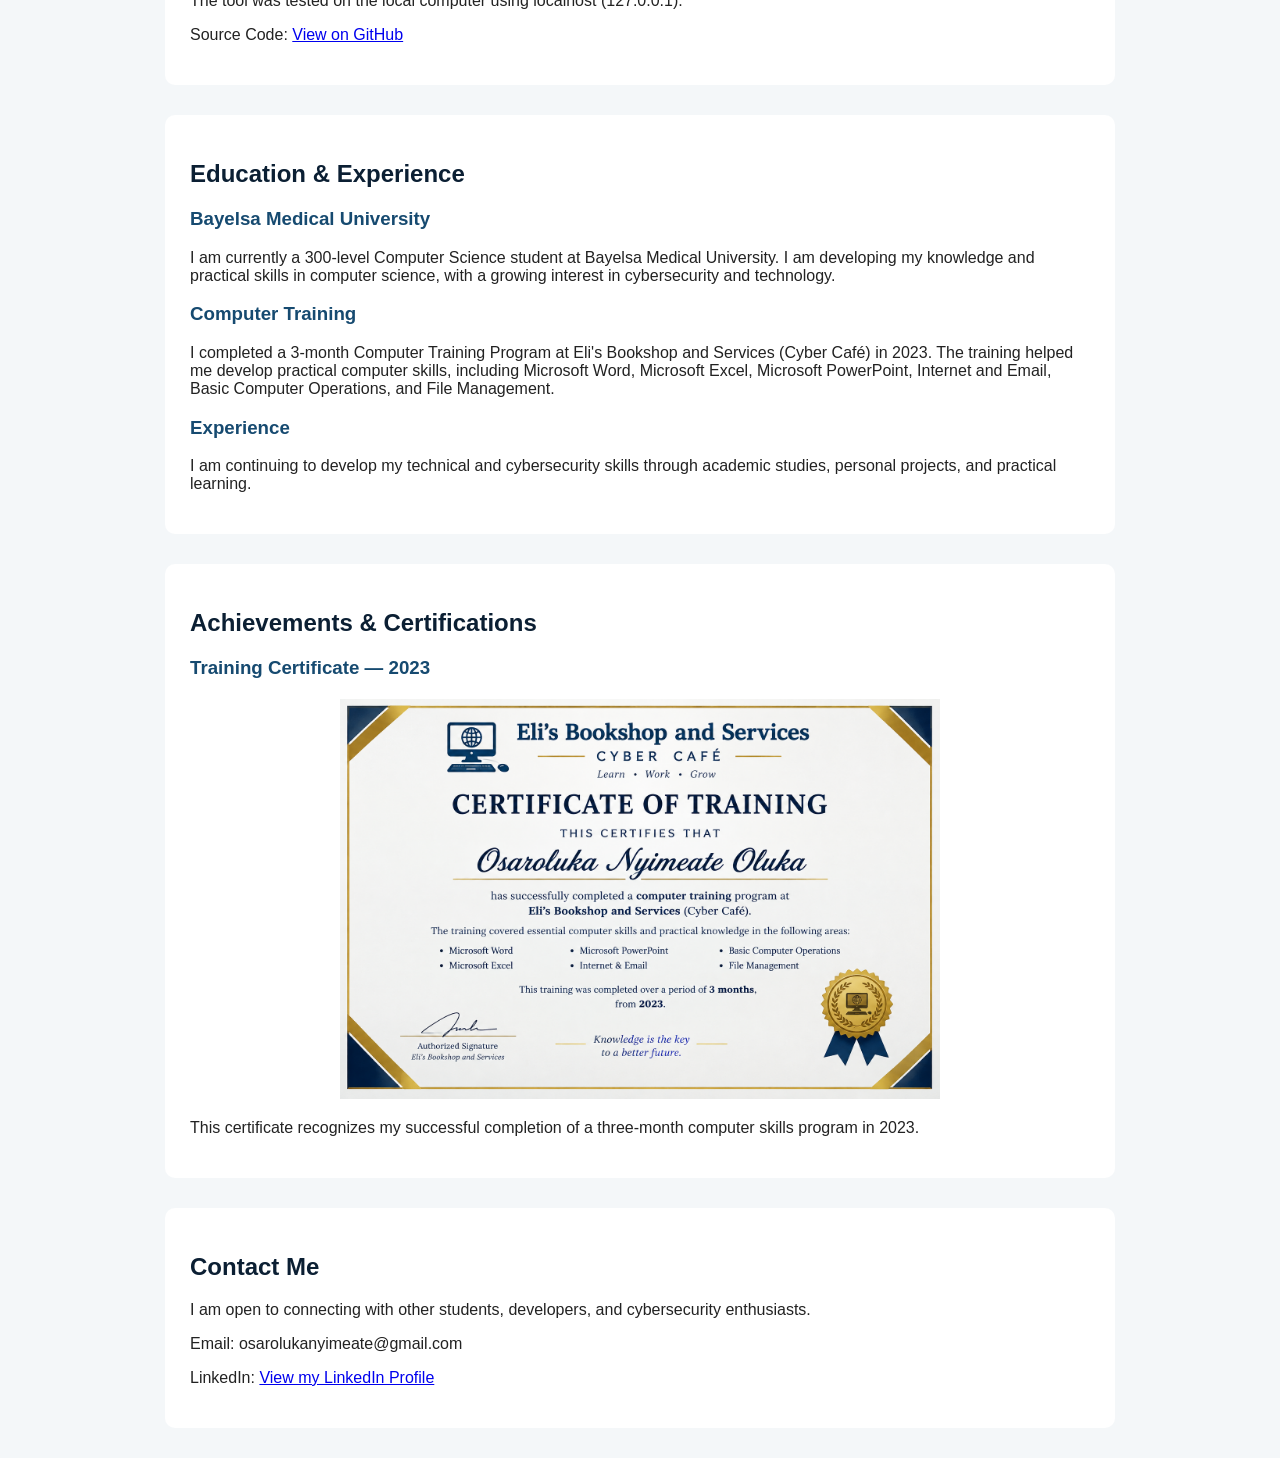
==== commit 930bdf5b: "Update index.html" ====
--- a/index.html
+++ b/index.html
@@ -184,10 +184,6 @@
     </p>
 
     <p>
-        Phone: +234 8140366006
-    </p>
-
-    <p>
         LinkedIn:
         <a href="https://www.linkedin.com/in/nyimeate-osaroluka-bbb69943b"
            target="_blank">
